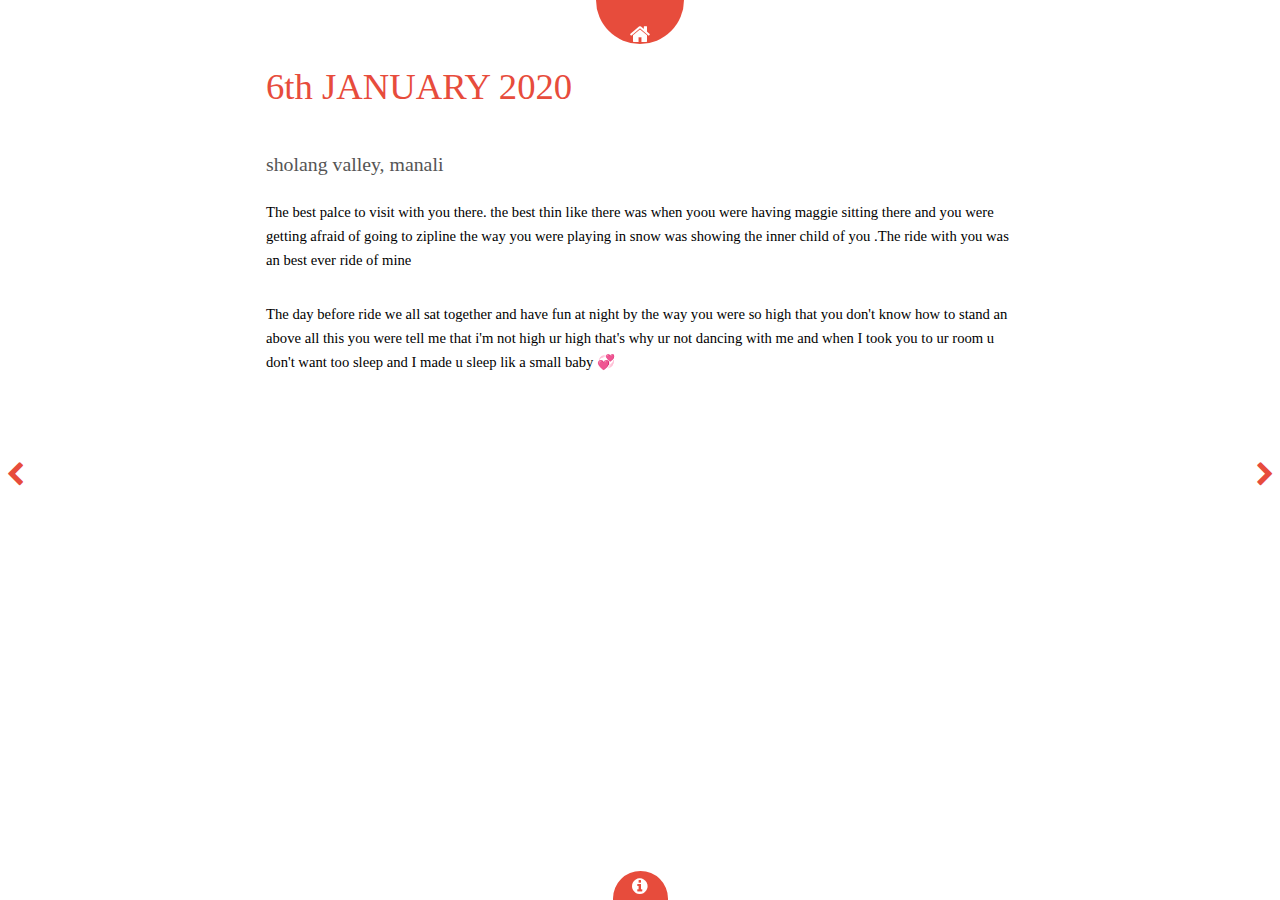
==== special/detail1.html @ d4723a85 "Add files via upload" ====
<!DOCTYPE HTML>
<!--
	Radius by TEMPLATED
	templated.co @templatedco
	Released for free under the Creative Commons Attribution 3.0 license (templated.co/license)
-->
<html>
	<head>
		<title>Detail 1 </title>
		<meta charset="utf-8" />
		<meta name="viewport" content="width=device-width, initial-scale=1" />
		<link rel="stylesheet" href="assets/css/main.css" />
	</head>
	<body>

		<!-- Header -->
			<header id="header" class="preview">
				<div class="inner">
					<div class="content">
						<h1>KEZIA</h1>
						<<h2>Happy 26th Month Love<br />
						Best Memories😘</h2>
					</div>
					<a href="index.html" class="button hidden"><span>Let's Go</span></a>
				</div>
			</header>

		<!-- Main -->
			<div id="preview">
				<div class="inner">
					<div class="image fit">
						<img src="images/pic01.jpg" alt="" />
					</div>
					<div class="content">
						<header>
							<h2> 6th JANUARY 2020</h2>
						</header>
						<p><h3>sholang valley, manali</h3> 
						 The best palce to visit with you there. the best thin like there was  when yoou were having maggie sitting there and you were getting afraid of  going to zipline the way you were playing in snow was showing the inner child of you .The ride with you was an best ever ride of mine   </p>
						<p>The day before ride we all sat together and have fun at night by the way you were so high that you don't know how to stand an above all this you were tell me that i'm not high ur high that's why ur not dancing with me and when I took you to ur room u don't want too sleep and I made u sleep lik a small baby 💞 </p>
					</div>
				</div>
				<a href="detail1.html" class="nav previous"><span class="fa fa-chevron-left"></span></a>
				<a href="detail2.html" class="nav next"><span class="fa fa-chevron-right"></span></a>
			</div>

		<!-- Footer -->
			<!-- Footer -->
			<footer id="footer">
				<a href="#" class="info fa fa-info-circle"><span>About</span></a>
				<div class="inner">
					<div class="content">
						<h3>NARENDRA SHEKHAWAT</h3>
						<p>Happy anniversary to the only person in the world that I want beside me every day and every night for the rest my life. I love you, sweetheart. Happy anniversary!</p>
					</div>
					<div class="copyright">
						<h3></h3>
						<ul class="icons">
							
							<!-- <span style='font-size:100px;'>&#128149;</span> -->
							<li><a href="#" class="icon fa-twitter"><span class="label">Twitter</span></a></li>
							<li><a href="#" class="icon fa-facebook"><span class="label">Facebook</span></a></li>
							<li><a href="#" class="icon fa-instagram"><span class="label">Instagram</span></a></li>
							<!-- <li><a href="#" class="icon fa-dribbble"><span class="label">Dribbble</span></a></li> -->
						</ul>
						&copy; Untitled.Design: <a href="https://">naren</a>. WITH: <img src="images/pic17.jpg" alt="" />love</a>.
					</div>
				</div>
			</footer>p

		<!-- Scripts -->
			<script src="assets/js/jquery.min.js"></script>
			<script src="assets/js/skel.min.js"></script>
			<script src="assets/js/util.js"></script>
			<script src="assets/js/main.js"></script>

	</body>
</html>
---- special/assets/css/main.css ----
@import url(font-awesome.min.css);
@import url(https://fonts.googleapis.com/css?family=Pattaya|Work+Sans:400,200,300);

/*
	Radius by TEMPLATED
	templated.co @templatedco
	Released for free under the Creative Commons Attribution 3.0 license (templated.co/license)
*/

/* Reset */

	html, body, div, span, applet, object, iframe, h1, h2, h3, h4, h5, h6, p, blockquote, pre, a, abbr, acronym, address, big, cite, code, del, dfn, em, img, ins, kbd, q, s, samp, small, strike, strong, sub, sup, tt, var, b, u, i, center, dl, dt, dd, ol, ul, li, fieldset, form, label, legend, table, caption, tbody, tfoot, thead, tr, th, td, article, aside, canvas, details, embed, figure, figcaption, footer, header, hgroup, menu, nav, output, ruby, section, summary, time, mark, audio, video {
		margin: 0;
		padding: 0;
		border: 0;
		font-size: 100%;
		font: inherit;
		vertical-align: baseline;
	}

	article, aside, details, figcaption, figure, footer, header, hgroup, menu, nav, section {
		display: block;
	}

	body {
		line-height: 1;
	}

	ol, ul {
		list-style: none;
	}

	blockquote, q {
		quotes: none;
	}

	blockquote:before, blockquote:after, q:before, q:after {
		content: '';
		content: none;
	}

	table {
		border-collapse: collapse;
		border-spacing: 0;
	}

	body {
		-webkit-text-size-adjust: none;
	}

/* Box Model */

	*, *:before, *:after {
		-moz-box-sizing: border-box;
		-webkit-box-sizing: border-box;
		box-sizing: border-box;
	}

/* Basic */

	@-ms-viewport {
		width: device-width;
	}

	@media screen and (max-width: 480px) {

		html, body {
			min-width: 320px;
		}

	}

	body {
		background-color: rgba(50, 115, 220, 0.3);
	}

		body.is-loading *, body.is-loading *:before, body.is-loading *:after {
			-moz-animation: none !important;
			-webkit-animation: none !important;
			-ms-animation: none !important;
			animation: none !important;
			-moz-transition: none !important;
			-webkit-transition: none !important;
			-ms-transition: none !important;
			transition: none !important;
		}

/* Type */

	body {
		background-color: transparent;
		color:  black;
	}

	body, input, select, textarea {
		font-family: "Florence", Cursive;
		font-size:20pt;
		font-weight: 300;
		line-height: 1.65;
	}

		@media screen and (max-width: 1680px) {

			body, input, select, textarea {
				font-size: 11pt;
			}

		}

		@media screen and (max-width: 1280px) {

			body, input, select, textarea {
				font-size: 11pt;
			}

		}

		@media screen and (max-width: 980px) {

			body, input, select, textarea {
				font-size: 12pt;
			}

		}

		@media screen and (max-width: 736px) {

			body, input, select, textarea {
				font-size: 12pt;
			}

		}

		@media screen and (max-width: 480px) {

			body, input, select, textarea {
				font-size: 12pt;
			}

		}

	a {
		text-decoration: underline;
		outline: 0;
	}

		a:hover {
			text-decoration: none;
		}

	strong, b {
		font-weight: 300;
	}

	em, i {
		font-style: italic;
	}

	p {
		margin: 0 0 2em 0;
	}

	h1, h2, h3, h4, h5, h6 {
		font-weight: 300;
		line-height: 1.5;
		margin: 0 0 1em 0;
	}

		h1 a, h2 a, h3 a, h4 a, h5 a, h6 a {
			color: inherit;
			text-decoration: none;
		}

	h2 {
		font-size: 1.75em;
	}

	h3 {
		font-size: 1.35em;
	}

	h4 {
		font-size: 1.1em;
	}

	h5 {
		font-size: 0.9em;
	}

	h6 {
		font-size: 0.7em;
	}

	sub {
		font-size: 0.8em;
		position: relative;
		top: 0.5em;
	}

	sup {
		font-size: 0.8em;
		position: relative;
		top: -0.5em;
	}

	blockquote {
		border-left: solid 4px;
		font-style: italic;
		margin: 0 0 2em 0;
		padding: 0.5em 0 0.5em 2em;
	}

	code {
		border-radius: 4px;
		border: solid 1px;
		font-family: "Courier New", monospace;
		font-size: 0.9em;
		margin: 0 0.25em;
		padding: 0.25em 0.65em;
	}

	pre {
		-webkit-overflow-scrolling: touch;
		font-family: "Courier New", monospace;
		font-size: 0.9em;
		margin: 0 0 2em 0;
	}

		pre code {
			display: block;
			line-height: 1.75;
			padding: 1em 1.5em;
			overflow-x: auto;
		}

	hr {
		border: 0;
		border-bottom: solid 1px;
		margin: 2em 0;
	}

		hr.major {
			margin: 3em 0;
		}

	.align-left {
		text-align: left;
	}

	.align-center {
		text-align: center;
	}

	.align-right {
		text-align: right;
	}

	input, select, textarea {
		color: #555;
	}

	a {
		color: #e74c3c;
	}

	strong, b {
		color: #555;
	}

	h1, h2, h3, h4, h5, h6 {
		color: #555;
	}

	blockquote {
		border-left-color: rgba(144, 144, 144, 0.25);
	}

	code {
		background: rgba(144, 144, 144, 0.075);
		border-color: rgba(144, 144, 144, 0.25);
	}

	hr {
		border-bottom-color: rgba(144, 144, 144, 0.25);
	}

/* Box */

	.box {
		border-radius: 4px;
		border: solid 1px;
		margin-bottom: 2em;
		padding: 1.5em;
	}

		.box > :last-child,
		.box > :last-child > :last-child,
		.box > :last-child > :last-child > :last-child {
			margin-bottom: 0;
		}

		.box.alt {
			border: 0;
			border-radius: 0;
			padding: 0;
		}

	.box {
		border-color: rgba(144, 144, 144, 0.25);
	}

/* Button */

	input[type="submit"],
	input[type="reset"],
	input[type="button"],
	button,
	.button {
		-moz-appearance: none;
		-webkit-appearance: none;
		-ms-appearance: none;
		appearance: none;
		-moz-transition: background-color 0.2s ease-in-out, color 0.2s ease-in-out;
		-webkit-transition: background-color 0.2s ease-in-out, color 0.2s ease-in-out;
		-ms-transition: background-color 0.2s ease-in-out, color 0.2s ease-in-out;
		transition: background-color 0.2s ease-in-out, color 0.2s ease-in-out;
		border-radius: 4px;
		border: 0;
		cursor: pointer;
		display: inline-block;
		font-weight: 300;
		height: 2.85em;
		line-height: 2.95em;
		padding: 0 2.5em;
		text-align: center;
		text-decoration: none;
		white-space: nowrap;
	}

		input[type="submit"].icon,
		input[type="reset"].icon,
		input[type="button"].icon,
		button.icon,
		.button.icon {
			padding-left: 1.35em;
		}

			input[type="submit"].icon:before,
			input[type="reset"].icon:before,
			input[type="button"].icon:before,
			button.icon:before,
			.button.icon:before {
				margin-right: 0.5em;
			}

		input[type="submit"].alt,
		input[type="reset"].alt,
		input[type="button"].alt,
		button.alt,
		.button.alt {
			background: #FFF;
			color: #e74c3c;
		}

		input[type="submit"].fit,
		input[type="reset"].fit,
		input[type="button"].fit,
		button.fit,
		.button.fit {
			display: block;
			margin: 0 0 1em 0;
			width: 100%;
		}

		input[type="submit"].small,
		input[type="reset"].small,
		input[type="button"].small,
		button.small,
		.button.small {
			font-size: 0.8em;
		}

		input[type="submit"].big,
		input[type="reset"].big,
		input[type="button"].big,
		button.big,
		.button.big {
			font-size: 1.35em;
		}

		input[type="submit"].disabled, input[type="submit"]:disabled,
		input[type="reset"].disabled,
		input[type="reset"]:disabled,
		input[type="button"].disabled,
		input[type="button"]:disabled,
		button.disabled,
		button:disabled,
		.button.disabled,
		.button:disabled {
			-moz-pointer-events: none;
			-webkit-pointer-events: none;
			-ms-pointer-events: none;
			pointer-events: none;
			opacity: 0.25;
		}

		@media screen and (max-width: 480px) {

			input[type="submit"],
			input[type="reset"],
			input[type="button"],
			button,
			.button {
				padding: 0;
			}

		}

/* Form */

	form {
		margin: 0 0 2em 0;
	}

	label {
		display: block;
		font-size: 0.9em;
		font-weight: 300;
		margin: 0 0 1em 0;
	}

	input[type="text"],
	input[type="password"],
	input[type="email"],
	select,
	textarea {
		-moz-appearance: none;
		-webkit-appearance: none;
		-ms-appearance: none;
		appearance: none;
		border-radius: 4px;
		border: none;
		border: solid 1px;
		color: inherit;
		display: block;
		outline: 0;
		padding: 0 1em;
		text-decoration: none;
		width: 100%;
	}

		input[type="text"]:invalid,
		input[type="password"]:invalid,
		input[type="email"]:invalid,
		select:invalid,
		textarea:invalid {
			box-shadow: none;
		}

	.select-wrapper {
		text-decoration: none;
		display: block;
		position: relative;
	}

		.select-wrapper:before {
			-moz-osx-font-smoothing: grayscale;
			-webkit-font-smoothing: antialiased;
			font-family: FontAwesome;
			font-style: normal;
			font-weight: normal;
			text-transform: none !important;
		}

		.select-wrapper:before {
			content: '\f078';
			display: block;
			height: 2.75em;
			line-height: 2.75em;
			pointer-events: none;
			position: absolute;
			right: 0;
			text-align: center;
			top: 0;
			width: 2.75em;
		}

		.select-wrapper select::-ms-expand {
			display: none;
		}

	input[type="text"],
	input[type="password"],
	input[type="email"],
	select {
		height: 2.75em;
	}

	textarea {
		padding: 0.75em 1em;
	}

	input[type="checkbox"],
	input[type="radio"] {
		-moz-appearance: none;
		-webkit-appearance: none;
		-ms-appearance: none;
		appearance: none;
		display: block;
		float: left;
		margin-right: -2em;
		opacity: 0;
		width: 1em;
		z-index: -1;
	}

		input[type="checkbox"] + label,
		input[type="radio"] + label {
			text-decoration: none;
			cursor: pointer;
			display: inline-block;
			font-size: 1em;
			font-weight: 300;
			padding-left: 2.4em;
			padding-right: 0.75em;
			position: relative;
		}

			input[type="checkbox"] + label:before,
			input[type="radio"] + label:before {
				-moz-osx-font-smoothing: grayscale;
				-webkit-font-smoothing: antialiased;
				font-family: FontAwesome;
				font-style: normal;
				font-weight: normal;
				text-transform: none !important;
			}

			input[type="checkbox"] + label:before,
			input[type="radio"] + label:before {
				border-radius: 4px;
				border: solid 1px;
				content: '';
				display: inline-block;
				height: 1.65em;
				left: 0;
				line-height: 1.58125em;
				position: absolute;
				text-align: center;
				top: 0;
				width: 1.65em;
			}

		input[type="checkbox"]:checked + label:before,
		input[type="radio"]:checked + label:before {
			content: '\f00c';
		}

	input[type="checkbox"] + label:before {
		border-radius: 4px;
	}

	input[type="radio"] + label:before {
		border-radius: 100%;
	}

	::-webkit-input-placeholder {
		opacity: 1.0;
	}

	:-moz-placeholder {
		opacity: 1.0;
	}

	::-moz-placeholder {
		opacity: 1.0;
	}

	:-ms-input-placeholder {
		opacity: 1.0;
	}

	.formerize-placeholder {
		opacity: 1.0;
	}

	label {
		color: #555;
	}

	input[type="text"],
	input[type="password"],
	input[type="email"],
	select,
	textarea {
		background: rgba(144, 144, 144, 0.075);
		border-color: rgba(144, 144, 144, 0.25);
	}

		input[type="text"]:focus,
		input[type="password"]:focus,
		input[type="email"]:focus,
		select:focus,
		textarea:focus {
			border-color: #e74c3c;
			box-shadow: 0 0 0 1px #e74c3c;
		}

	.select-wrapper:before {
		color: rgba(144, 144, 144, 0.25);
	}

	input[type="checkbox"] + label,
	input[type="radio"] + label {
		color: #444;
	}

		input[type="checkbox"] + label:before,
		input[type="radio"] + label:before {
			background: rgba(144, 144, 144, 0.075);
			border-color: rgba(144, 144, 144, 0.25);
		}

	input[type="checkbox"]:checked + label:before,
	input[type="radio"]:checked + label:before {
		background-color: #e74c3c;
		border-color: #e74c3c;
		color: #ffffff;
	}

	input[type="checkbox"]:focus + label:before,
	input[type="radio"]:focus + label:before {
		border-color: #e74c3c;
		box-shadow: 0 0 0 1px #e74c3c;
	}

	::-webkit-input-placeholder {
		color: #bbb !important;
	}

	:-moz-placeholder {
		color: #bbb !important;
	}

	::-moz-placeholder {
		color: #bbb !important;
	}

	:-ms-input-placeholder {
		color: #bbb !important;
	}

	.formerize-placeholder {
		color: #bbb !important;
	}

/* Icon */

	.icon {
		text-decoration: none;
		border-bottom: none;
		position: relative;
	}

		.icon:before {
			-moz-osx-font-smoothing: grayscale;
			-webkit-font-smoothing: antialiased;
			font-family: FontAwesome;
			font-style: normal;
			font-weight: normal;
			text-transform: none !important;
		}

		.icon > .label {
			display: none;
		}

/* Image */

	.image {
		border-radius: 4px;
		border: 0;
		display: inline-block;
		position: relative;
	}

		.image img {
			border-radius: 4px;
			display: block;
		}

		.image.left, .image.right {
			max-width: 40%;
		}

			.image.left img, .image.right img {
				width: 100%;
			}

		.image.left {
			float: left;
			margin: 0 1.5em 1em 0;
			top: 0.25em;
		}

		.image.right {
			float: right;
			margin: 0 0 1em 1.5em;
			top: 0.25em;
		}

		.image.fit {
			display: block;
			margin: 0 0 2em 0;
			width: 100%;
		}

			.image.fit img {
				width: 100%;
			}

		.image.main {
			display: block;
			margin: 0 0 3em 0;
			width: 100%;
		}

			.image.main img {
				width: 100%;
			}

/* List */

	ol {
		list-style: decimal;
		margin: 0 0 2em 0;
		padding-left: 1.25em;
	}

		ol li {
			padding-left: 0.25em;
		}

	ul {
		list-style: disc;
		margin: 0 0 2em 0;
		padding-left: 1em;
	}

		ul li {
			padding-left: 0.5em;
		}

		ul.alt {
			list-style: none;
			padding-left: 0;
		}

			ul.alt li {
				border-top: solid 1px;
				padding: 0.5em 0;
			}

				ul.alt li:first-child {
					border-top: 0;
					padding-top: 0;
				}

		ul.icons {
			cursor: default;
			list-style: none;
			padding-left: 0;
		}

			ul.icons li {
				display: inline-block;
				padding: 0 1em 0 0;
			}

				ul.icons li:last-child {
					padding-right: 0;
				}

				ul.icons li .icon:before {
					font-size: 2em;
				}

		ul.actions {
			cursor: default;
			list-style: none;
			padding-left: 0;
		}

			ul.actions li {
				display: inline-block;
				padding: 0 1em 0 0;
				vertical-align: middle;
			}

				ul.actions li:last-child {
					padding-right: 0;
				}

			ul.actions.small li {
				padding: 0 0.5em 0 0;
			}

			ul.actions.vertical li {
				display: block;
				padding: 1em 0 0 0;
			}

				ul.actions.vertical li:first-child {
					padding-top: 0;
				}

				ul.actions.vertical li > * {
					margin-bottom: 0;
				}

			ul.actions.vertical.small li {
				padding: 0.5em 0 0 0;
			}

				ul.actions.vertical.small li:first-child {
					padding-top: 0;
				}

			ul.actions.fit {
				display: table;
				margin-left: -1em;
				padding: 0;
				table-layout: fixed;
				width: calc(100% + 1em);
			}

				ul.actions.fit li {
					display: table-cell;
					padding: 0 0 0 1em;
				}

					ul.actions.fit li > * {
						margin-bottom: 0;
					}

				ul.actions.fit.small {
					margin-left: -0.5em;
					width: calc(100% + 0.5em);
				}

					ul.actions.fit.small li {
						padding: 0 0 0 0.5em;
					}

			@media screen and (max-width: 480px) {

				ul.actions {
					margin: 0 0 2em 0;
				}

					ul.actions li {
						padding: 1em 0 0 0;
						display: block;
						text-align: center;
						width: 100%;
					}

						ul.actions li:first-child {
							padding-top: 0;
						}

						ul.actions li > * {
							width: 100%;
							margin: 0 !important;
						}

							ul.actions li > *.icon:before {
								margin-left: -2em;
							}

					ul.actions.small li {
						padding: 0.5em 0 0 0;
					}

						ul.actions.small li:first-child {
							padding-top: 0;
						}

			}

	dl {
		margin: 0 0 2em 0;
	}

		dl dt {
			display: block;
			font-weight: 300;
			margin: 0 0 1em 0;
		}

		dl dd {
			margin-left: 2em;
		}

	ul.alt li {
		border-top-color: rgba(144, 144, 144, 0.25);
	}

/* Columns */

	.columns {
		position: relative;
		-moz-column-count: 4;
		-webkit-column-count: 4;
		column-count: 4;
		-moz-column-gap: 1em;
		-webkit-column-gap: 1em;
		column-gap: 1em;
	}

		.columns .image {
			position: relative;
			display: inline-block;
			margin: 0 0 .5em;
			width: 100%;
			overflow: hidden;
		}

			.columns .image img {
				-moz-transition: -moz-transform 0.2s ease-in-out;
				-webkit-transition: -webkit-transform 0.2s ease-in-out;
				-ms-transition: -ms-transform 0.2s ease-in-out;
				transition: transform 0.2s ease-in-out;
				-webkit-backface-visibility: hidden;
				-webkit-transform: translate3D(0, 0, 0);
			}

			.columns .image:hover img {
				-moz-transform: scale(1.1);
				-webkit-transform: scale(1.1);
				-ms-transform: scale(1.1);
				transform: scale(1.1);
			}

		@media screen and (max-width: 736px) {

			.columns {
				-moz-column-count: 2;
				-webkit-column-count: 2;
				column-count: 2;
			}

		}

		@media screen and (max-width: 480px) {

			.columns {
				-moz-column-count: 1;
				-webkit-column-count: 1;
				column-count: 1;
			}

		}

/* Preview */

	#preview {
		position: relative;
		padding: 1em;
	}

		#preview .inner {
			max-width: 70em;
			margin: 0 auto;
		}

		#preview .image {
			margin: 0;
		}

		#preview.vertical .inner {
			display: -ms-flexbox;
			display: -moz-flex;
			display: -webkit-flex;
			display: -ms-flex;
			display: flex;
		}

			#preview.vertical .inner .image {
				-ms-flex: 1 1 calc(100% - 50px);
				flex: 1 1 calc(100% - 50px);
				max-width: 100%;
				width: 50%;
			}

			#preview.vertical .inner .content {
				-ms-flex: 1 1 calc(100% - 50px);
				flex: 1 1 calc(100% - 50px);
				max-width: 100%;
				width: 50%;
			}

		#preview .nav {
			-moz-transition: background-color 0.2s ease-in-out;
			-webkit-transition: background-color 0.2s ease-in-out;
			-ms-transition: background-color 0.2s ease-in-out;
			transition: background-color 0.2s ease-in-out;
			position: fixed;
			height: 2em;
			width: 2em;
			background: #fff;
			border-radius: 100%;
			line-height: 2em;
			top: 50%;
			font-size: 1.75em;
			text-align: center;
			z-index: 10003;
		}

			#preview .nav:hover {
				background: #FFF;
			}

			#preview .nav.previous {
				left: -.4em;
			}

			#preview .nav.next {
				right: -.4em;
			}

		#preview .content {
			padding: 3em 2em;
		}

			#preview .content header h2 {
				font-size: 2.5em;
				color: #e74c3c;
			}

		@media screen and (max-width: 1680px) {

			#preview .inner {
				max-width: 55em;
			}

		}

		@media screen and (max-width: 980px) {

			#preview.vertical .inner {
				-moz-flex-wrap: wrap;
				-webkit-flex-wrap: wrap;
				-ms-flex-wrap: wrap;
				flex-wrap: wrap;
			}

		}

		@media screen and (max-width: 736px) {

			#preview .content {
				padding: 2em;
			}

				#preview .content header h2 {
					font-size: 2em;
				}

		}

/* Section/Article */

	section.special, article.special {
		text-align: center;
	}

	header p {
		position: relative;
		margin: 0 0 1.5em 0;
	}

	header h2 + p {
		font-size: 1.25em;
		margin-top: -1em;
	}

	header h3 + p {
		font-size: 1.1em;
		margin-top: -0.8em;
	}

	header h4 + p,
	header h5 + p,
	header h6 + p {
		font-size: 0.9em;
		margin-top: -0.6em;
	}

	header p {
		color: #bbb;
	}

/* Table */

	.table-wrapper {
		-webkit-overflow-scrolling: touch;
		overflow-x: auto;
	}

	table {
		margin: 0 0 2em 0;
		width: 100%;
	}

		table tbody tr {
			border: solid 1px;
			border-left: 0;
			border-right: 0;
		}

		table td {
			padding: 0.75em 0.75em;
		}

		table th {
			font-size: 0.9em;
			font-weight: 300;
			padding: 0 0.75em 0.75em 0.75em;
			text-align: left;
		}

		table thead {
			border-bottom: solid 2px;
		}

		table tfoot {
			border-top: solid 2px;
		}

		table.alt {
			border-collapse: separate;
		}

			table.alt tbody tr td {
				border: solid 1px;
				border-left-width: 0;
				border-top-width: 0;
			}

				table.alt tbody tr td:first-child {
					border-left-width: 1px;
				}

			table.alt tbody tr:first-child td {
				border-top-width: 1px;
			}

			table.alt thead {
				border-bottom: 0;
			}

			table.alt tfoot {
				border-top: 0;
			}

	table tbody tr {
		border-color: rgba(144, 144, 144, 0.25);
	}

		table tbody tr:nth-child(2n + 1) {
			background-color: rgba(144, 144, 144, 0.075);
		}

	table th {
		color: #555;
	}

	table thead {
		border-bottom-color: rgba(144, 144, 144, 0.25);
	}

	table tfoot {
		border-top-color: rgba(144, 144, 144, 0.25);
	}

	table.alt tbody tr td {
		border-color: rgba(144, 144, 144, 0.25);
	}

/* Header */

	#header {
		-moz-transition: background 1s ease-in-out, height 0.2s ease-in-out;
		-webkit-transition: background 1s ease-in-out, height 0.2s ease-in-out;
		-ms-transition: background 1s ease-in-out, height 0.2s ease-in-out;
		transition: background 1s ease-in-out, height 0.2s ease-in-out;
		display: -moz-flex;
		display: -webkit-flex;
		display: -ms-flex;
		display: flex;
		-moz-justify-content: center;
		-webkit-justify-content: center;
		-ms-justify-content: center;
		justify-content: center;
		-moz-align-items: center;
		-webkit-align-items: center;
		-ms-align-items: center;
		align-items: center;
		display: -ms-flexbox;
		-ms-flex-align: center;
		-ms-flex-pack: center;
		background: rgba(254, 254, 254, 0.85);
		position: fixed;
		top: 0;
		width: 100%;
		height: 100vh;
		z-index: 10001;
	}

		#header .inner {
			-moz-transition: height 0.2s ease-in-out, width 0.2s ease-in-out;
			-webkit-transition: height 0.2s ease-in-out, width 0.2s ease-in-out;
			-ms-transition: height 0.2s ease-in-out, width 0.2s ease-in-out;
			transition: height 0.2s ease-in-out, width 0.2s ease-in-out;
			display: -moz-flex;
			display: -webkit-flex;
			display: -ms-flex;
			display: flex;
			-moz-flex-direction: column;
			-webkit-flex-direction: column;
			-ms-flex-direction: column;
			flex-direction: column;
			-moz-justify-content: center;
			-webkit-justify-content: center;
			-ms-justify-content: center;
			justify-content: center;
			-moz-align-items: center;
			-webkit-align-items: center;
			-ms-align-items: center;
			align-items: center;
			display: -ms-flexbox;
			-ms-flex-align: center;
			-ms-flex-pack: center;
			background: #e74c3c;
			border-radius: 100%;
			width: 35em;
			height: 35em;
			padding: 4em;
			text-align: center;
			box-shadow: 0 0 0 1em #FFF;
			cursor: default;
		}

			#header .inner .content {
				-moz-transition: opacity 1s ease-in-out;
				-webkit-transition: opacity 1s ease-in-out;
				-ms-transition: opacity 1s ease-in-out;
				transition: opacity 1s ease-in-out;
				opacity: 1;
			}

				#header .inner .content h1 {
					font-size: 4em;
					font-family: 'Pattaya', sans-serif;
					margin: 0 0 .25em 0;
					color: #fff;
				}

				#header .inner .content h2 {
					font-size: 1.5em;
					color: #fff;
					margin: 0 0 1em 0;
				}

			#header .inner .button {
				-moz-transition: background 1s ease-in-out;
				-webkit-transition: background 1s ease-in-out;
				-ms-transition: background 1s ease-in-out;
				transition: background 1s ease-in-out;
				margin: 0;
				border-radius: 30px;
			}

				#header .inner .button.hidden {
					display: none;
					cursor: pointer;
				}

			#header .inner.hidden {
				display: none;
			}

		#header.hide, #header.preview {
			-moz-transition: background 0.2s ease-in-out, height 1s ease-in-out;
			-webkit-transition: background 0.2s ease-in-out, height 1s ease-in-out;
			-ms-transition: background 0.2s ease-in-out, height 1s ease-in-out;
			transition: background 0.2s ease-in-out, height 1s ease-in-out;
			background: none;
			height: 0;
		}

			#header.hide .inner, #header.preview .inner {
				height: 6em;
				width: 6em;
				padding: 2em;
			}

				#header.hide .inner .content, #header.preview .inner .content {
					opacity: 0;
				}

					#header.hide .inner .content h1, #header.preview .inner .content h1 {
						display: none;
					}

					#header.hide .inner .content h2, #header.preview .inner .content h2 {
						display: none;
					}

			#header.hide .button.big, #header.preview .button.big {
				display: none;
			}

			#header.hide .button.hidden, #header.preview .button.hidden {
				text-decoration: none;
				padding-top: 1.5em;
				padding-left: 0;
				padding-right: 0;
				background: none;
				display: inline-block;
			}

				#header.hide .button.hidden:before, #header.preview .button.hidden:before {
					-moz-osx-font-smoothing: grayscale;
					-webkit-font-smoothing: antialiased;
					font-family: FontAwesome;
					font-style: normal;
					font-weight: normal;
					text-transform: none !important;
				}

				#header.hide .button.hidden:before, #header.preview .button.hidden:before {
					content: '\f015';
					color: #FFF;
					font-size: 1.5em;
				}

				#header.hide .button.hidden span, #header.preview .button.hidden span {
					display: none;
				}

		@media screen and (max-width: 736px) {

			#header .inner {
				width: 25em;
				height: 25em;
				font-size: .75em;
				padding: 3em;
			}

		}

		@media screen and (max-width: 480px) {

			#header .inner {
				width: 26em;
				height: 26em;
				padding: 2em;
				font-size: .65em;
			}

				#header .inner .button {
					padding-left: 2em;
					padding-right: 2em;
				}

		}

/* Main */

	#main {
		padding: 2em;
	}

		#main .inner {
			max-width: 100%;
		}

/* Footer */

	#footer {
		-moz-transition: bottom 0.2s ease;
		-webkit-transition: bottom 0.2s ease;
		-ms-transition: bottom 0.2s ease;
		transition: bottom 0.2s ease;
		position: fixed;
		bottom: -20em;
		color: #FFF;
		left: 0;
		width: 100%;
		text-align: center;
		z-index: 9999;
	}

		#footer.show {
			bottom: 0;
		}

		#footer .info {
			position: relative;
			display: inline-block;
			text-decoration: none;
			border-radius: 50% 50% 0 0;
			background: #e74c3c;
			width: 3em;
			height: 3em;
			margin-bottom: -1.75em;
			color: #FFF;
			font-size: 1.25em;
			padding-top: .35em;
		}

			#footer .info span {
				display: none;
			}

		#footer .inner {
			display: -moz-flex;
			display: -webkit-flex;
			display: -ms-flex;
			display: flex;
			-moz-justify-content: center;
			-webkit-justify-content: center;
			-ms-justify-content: center;
			justify-content: center;
			-moz-align-items: stretch;
			-webkit-align-items: stretch;
			-ms-align-items: stretch;
			align-items: stretch;
			display: -ms-flexbox;
			-ms-flex-align: center;
			-ms-flex-pack: center;
			position: relative;
			z-index: 10003;
			background: #e74c3c;
			padding: 2em;
			height: 20em;
		}

			#footer .inner .content,
			#footer .inner .copyright {
				width: 50%;
				text-align: left;
				color: rgba(255, 255, 255, 0.75);
				padding: 2em;
				display: inline-block;
			}

				#footer .inner .content h3,
				#footer .inner .copyright h3 {
					color: #FFF;
					font-size: 1.75em;
				}

				#footer .inner .content a,
				#footer .inner .copyright a {
					color: #FFF;
				}

					#footer .inner .content a:hover,
					#footer .inner .copyright a:hover {
						color: rgba(255, 255, 255, 0.75);
					}

				#footer .inner .content p,
				#footer .inner .copyright p {
					margin: 0;
				}

			#footer .inner .copyright ul {
				border-bottom: 1px solid rgba(255, 255, 255, 0.15);
				padding-bottom: 1em;
			}

		@media screen and (max-width: 980px) {

			#footer {
				position: relative;
				bottom: 0;
			}

				#footer .inner {
					height: auto;
					display: block;
				}

					#footer .inner .content,
					#footer .inner .copyright {
						display: block;
						width: 100%;
						text-align: center;
					}

				#footer .info {
					display: none;
				}

		}

		@media screen and (max-width: 480px) {

			#footer .inner {
				padding: 2em;
			}

				#footer .inner .content,
				#footer .inner .copyright {
					padding: 1em;
				}

		}
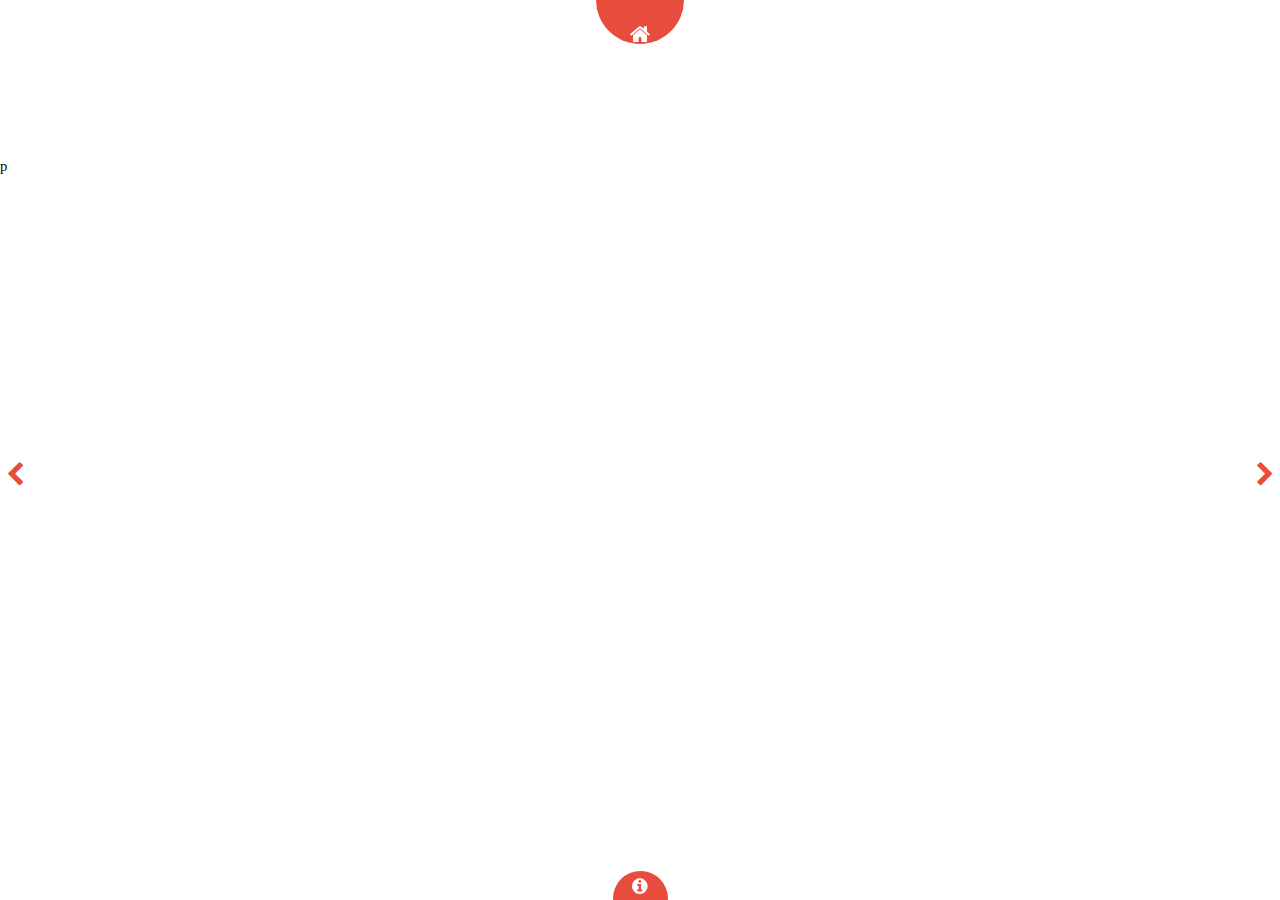
==== commit 95f720c6: "Update detail1.html" ====
--- a/special/detail1.html
+++ b/special/detail1.html
@@ -17,9 +17,9 @@
 			<header id="header" class="preview">
 				<div class="inner">
 					<div class="content">
-						<h1>KEZIA</h1>
-						<<h2>Happy 26th Month Love<br />
-						Best Memories😘</h2>
+						<h1>TasteBuds</h1>
+						<<h2><br />
+						</h2>
 					</div>
 					<a href="index.html" class="button hidden"><span>Let's Go</span></a>
 				</div>
@@ -29,15 +29,14 @@
 			<div id="preview">
 				<div class="inner">
 					<div class="image fit">
-						<img src="images/pic01.jpg" alt="" />
+						<img src="" alt="" />
 					</div>
 					<div class="content">
 						<header>
-							<h2> 6th JANUARY 2020</h2>
+							<h2></h2>
 						</header>
-						<p><h3>sholang valley, manali</h3> 
-						 The best palce to visit with you there. the best thin like there was  when yoou were having maggie sitting there and you were getting afraid of  going to zipline the way you were playing in snow was showing the inner child of you .The ride with you was an best ever ride of mine   </p>
-						<p>The day before ride we all sat together and have fun at night by the way you were so high that you don't know how to stand an above all this you were tell me that i'm not high ur high that's why ur not dancing with me and when I took you to ur room u don't want too sleep and I made u sleep lik a small baby 💞 </p>
+						<p><h3></h3> 
+						 
 					</div>
 				</div>
 				<a href="detail1.html" class="nav previous"><span class="fa fa-chevron-left"></span></a>
@@ -51,7 +50,7 @@
 				<div class="inner">
 					<div class="content">
 						<h3>NARENDRA SHEKHAWAT</h3>
-						<p>Happy anniversary to the only person in the world that I want beside me every day and every night for the rest my life. I love you, sweetheart. Happy anniversary!</p>
+						<p></p>
 					</div>
 					<div class="copyright">
 						<h3></h3>
@@ -63,7 +62,7 @@
 							<li><a href="#" class="icon fa-instagram"><span class="label">Instagram</span></a></li>
 							<!-- <li><a href="#" class="icon fa-dribbble"><span class="label">Dribbble</span></a></li> -->
 						</ul>
-						&copy; Untitled.Design: <a href="https://">naren</a>. WITH: <img src="images/pic17.jpg" alt="" />love</a>.
+						&copy; Untitled.Design: <a href="https://">naren</a>. WITH: <img src="images/pic17.jpg" alt="" /></a>.
 					</div>
 				</div>
 			</footer>p
@@ -75,4 +74,4 @@
 			<script src="assets/js/main.js"></script>
 
 	</body>
-</html>+</html>
